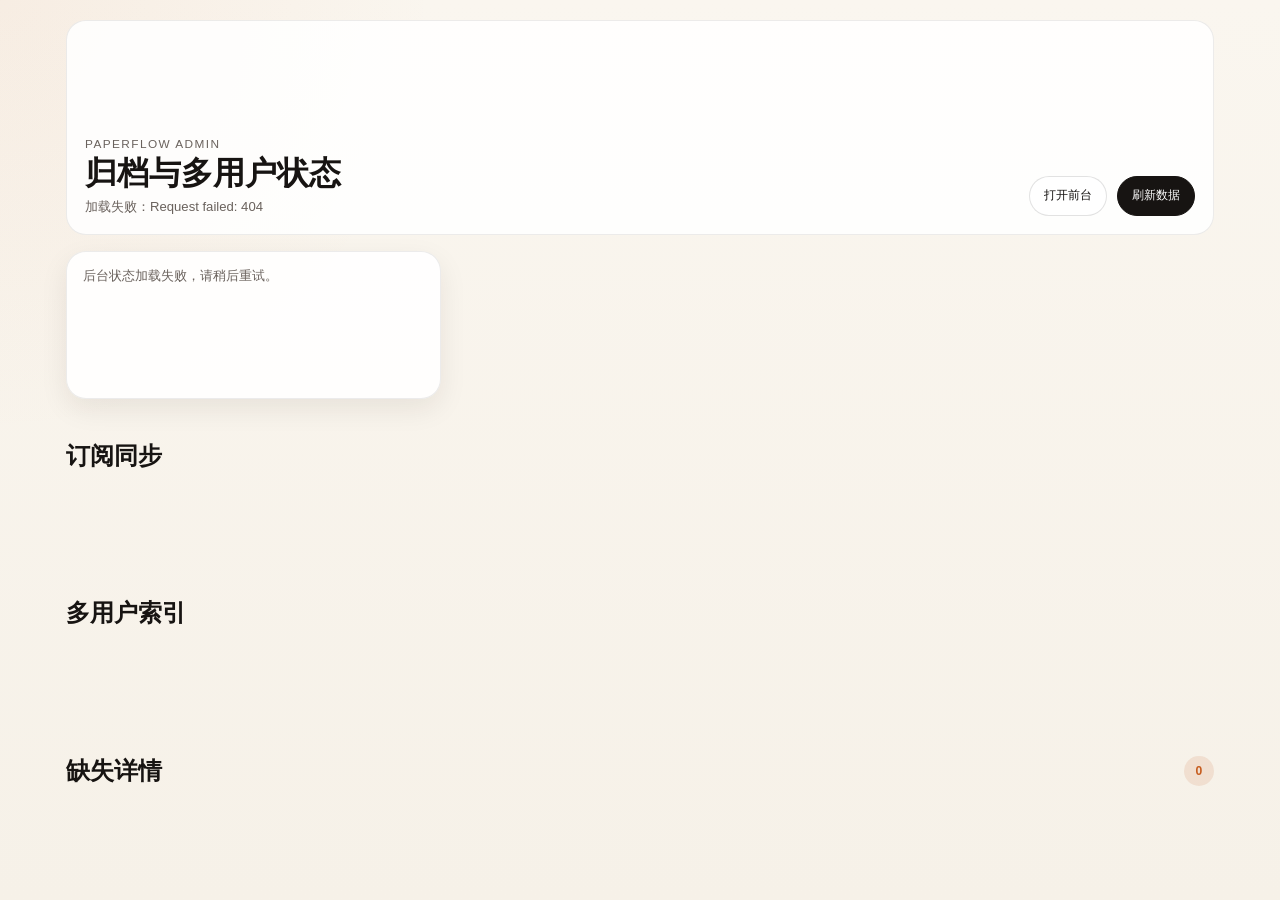
==== static/admin.html @ a1bb0bbd "Add multi-user state and admin dashboard" ====
<!doctype html>
<html lang="zh-CN" class="admin-html">
  <head>
    <meta charset="UTF-8" />
    <meta
      name="viewport"
      content="width=device-width, initial-scale=1.0, maximum-scale=1.0, user-scalable=no, viewport-fit=cover"
    />
    <title>PaperFlow 后台管理</title>
    <link rel="stylesheet" href="/static/styles.css?v=20260330a" />
    <link rel="stylesheet" href="/static/admin.css?v=20260330a" />
  </head>
  <body class="admin-body">
    <main class="admin-shell">
      <header class="admin-head">
        <div>
          <p class="admin-eyebrow">PaperFlow Admin</p>
          <h1>归档与多用户状态</h1>
          <p id="adminSummary" class="admin-summary">正在加载后台状态...</p>
        </div>
        <div class="admin-head-actions">
          <a class="secondary-link" href="/" target="_blank" rel="noreferrer">打开前台</a>
          <button id="refreshAdmin" class="primary-button" type="button">刷新数据</button>
        </div>
      </header>

      <section id="adminMetricGrid" class="admin-metric-grid"></section>

      <section class="admin-section">
        <div class="admin-section-head">
          <h2>订阅同步</h2>
        </div>
        <div id="subscriptionStatus" class="admin-list"></div>
      </section>

      <section class="admin-section">
        <div class="admin-section-head">
          <h2>多用户索引</h2>
        </div>
        <div id="userStatus" class="admin-list"></div>
      </section>

      <section class="admin-section">
        <div class="admin-section-head">
          <h2>缺失详情</h2>
          <span id="missingCountBadge" class="admin-badge">0</span>
        </div>
        <div id="missingDetailList" class="admin-list"></div>
      </section>
    </main>

    <script src="/static/admin.js?v=20260330a" defer></script>
  </body>
</html>
---- static/styles.css ----
:root {
  --bg: #f6f1e8;
  --paper: #fffdf8;
  --paper-soft: #fbf7ef;
  --line: rgba(23, 20, 18, 0.12);
  --ink: #171412;
  --muted: #6a625d;
  --accent: #c65c1e;
  --accent-soft: rgba(198, 92, 30, 0.12);
  --shadow: 0 10px 28px rgba(41, 25, 12, 0.08);
  --radius: 20px;
  --bottom-nav-height: 44px;
  --app-width: 100vw;
  --app-height: 100vh;
}

* {
  box-sizing: border-box;
}

html,
body {
  margin: 0;
  width: 100%;
  height: 100%;
  overflow: hidden;
  background:
    radial-gradient(circle at top left, rgba(198, 92, 30, 0.06), transparent 28%),
    linear-gradient(180deg, #faf6ef 0%, var(--bg) 100%);
  color: var(--ink);
  font-family: "Avenir Next", "Segoe UI", "PingFang SC", "Noto Sans SC", sans-serif;
  -webkit-text-size-adjust: 100%;
  text-size-adjust: 100%;
  touch-action: manipulation;
}

body {
  overscroll-behavior: none;
}

button,
input,
textarea {
  font: inherit;
}

button {
  cursor: pointer;
}

a {
  color: inherit;
  text-decoration: none;
}

.hidden {
  display: none !important;
}

.app-shell {
  width: var(--app-width);
  height: var(--app-height);
  display: grid;
  grid-template-rows: minmax(0, 1fr) auto;
  overflow: hidden;
  touch-action: manipulation;
}

.app-main {
  min-height: 0;
  overflow: hidden;
}

.screen {
  display: grid;
  min-height: 0;
  height: 100%;
}

#homeScreen {
  grid-template-rows: auto minmax(0, 1fr);
}

.screen-panel {
  min-height: 0;
  height: 100%;
  touch-action: manipulation;
}

.mode-tabs {
  display: grid;
  grid-template-columns: auto minmax(0, 1fr);
  align-items: stretch;
  gap: 0;
  width: 100%;
  height: calc(var(--bottom-nav-height) + env(safe-area-inset-top));
  padding-top: env(safe-area-inset-top);
  background: rgba(248, 243, 235, 0.98);
  border-bottom: 1px solid var(--line);
}

.mode-brand {
  display: flex;
  align-items: center;
  justify-content: flex-start;
  height: var(--bottom-nav-height);
  padding: 0 12px;
  font-family: "Iowan Old Style", "Palatino Linotype", Baskerville, serif;
  font-size: 0.9rem;
  font-weight: 700;
  letter-spacing: 0.02em;
  border-right: 1px solid var(--line);
  white-space: nowrap;
}

.mode-tab-row {
  display: grid;
  grid-template-columns: repeat(3, minmax(0, 1fr));
  min-width: 0;
}

.mode-tab,
.bottom-tab {
  border: 0;
  background: transparent;
  color: var(--ink);
}

.mode-tab {
  min-height: 0;
  height: var(--bottom-nav-height);
  display: grid;
  place-items: center;
  gap: 2px;
  padding: 3px 8px;
  border-right: 1px solid var(--line);
}

.mode-tab:last-child {
  border-right: 0;
}

.mode-tab span {
  font-size: 0.8rem;
  font-weight: 500;
}

.mode-tab strong {
  font-size: 0.68rem;
  color: var(--muted);
}

.mode-tab.active {
  background: var(--ink);
  color: #ffffff;
}

.mode-tab.active strong {
  color: rgba(255, 255, 255, 0.82);
}

.bottom-nav {
  display: grid;
  grid-template-columns: repeat(4, minmax(0, 1fr));
  height: calc(var(--bottom-nav-height) + env(safe-area-inset-bottom));
  padding-bottom: env(safe-area-inset-bottom);
  border-top: 1px solid var(--line);
  background: rgba(248, 243, 235, 0.98);
}

.bottom-tab {
  min-height: 0;
  height: var(--bottom-nav-height);
  display: flex;
  align-items: center;
  justify-content: center;
  border-right: 1px solid var(--line);
  font-size: 0.86rem;
  font-weight: 500;
}

.bottom-tab:last-child {
  border-right: 0;
}

.bottom-tab.active {
  background: var(--ink);
  color: #ffffff;
}

#readerPanel {
  padding: 0;
  overflow: hidden;
  background: rgba(255, 255, 255, 0.84);
}

.reader-card {
  height: 100%;
  min-height: 0;
  display: grid;
  grid-template-rows: auto auto minmax(0, 1fr) auto auto;
  position: relative;
  gap: 6px;
  padding: 10px 12px 6px;
  background: linear-gradient(180deg, rgba(255, 255, 255, 0.98), rgba(255, 251, 244, 0.98));
  border: 0;
  border-radius: 0;
  box-shadow: none;
  overflow: hidden;
}

.reader-status,
.issue-line {
  display: flex;
  flex-wrap: wrap;
  align-items: center;
  gap: 8px;
}

.reader-flow {
  display: grid;
  grid-template-columns: auto minmax(0, 1fr) auto;
  align-items: center;
  gap: 10px;
  color: var(--muted);
  font-size: 0.72rem;
}

.reader-flow-label,
.reader-flow-state {
  white-space: nowrap;
}

.reader-flow-state {
  text-align: right;
}

.flow-progressbar {
  height: 5px;
}

.reader-progressbar {
  height: 8px;
  border-radius: 999px;
  background: rgba(23, 20, 18, 0.08);
  overflow: hidden;
}

.reader-progressbar span {
  display: block;
  height: 100%;
  background: linear-gradient(90deg, var(--ink), var(--accent));
}

.reader-head {
  min-height: 0;
}

.meta-item {
  color: var(--muted);
  font-size: 0.76rem;
  letter-spacing: 0.04em;
}

.journal-chip {
  padding: 4px 8px;
  border-radius: 999px;
  background: var(--accent-soft);
  color: var(--accent);
  font-weight: 700;
  font-size: 0.66rem;
  white-space: nowrap;
}

.reader-title {
  margin: 8px 0 8px;
  font-family: "Iowan Old Style", "Palatino Linotype", Baskerville, serif;
  font-size: clamp(1.24rem, 3.9vw, 1.9rem);
  line-height: 1.08;
  overflow-wrap: anywhere;
}

.keyword-row {
  display: flex;
  flex-wrap: wrap;
  gap: 6px;
  max-height: 70px;
  overflow: hidden;
}

.keyword-pill {
  flex: 0 0 auto;
  padding: 5px 8px;
  border: 1px solid var(--line);
  border-radius: 999px;
  background: rgba(255, 255, 255, 0.84);
  font-size: 0.72rem;
}

.keyword-pill.muted {
  color: var(--muted);
}

.reader-stage {
  position: relative;
  min-height: 0;
  overflow: hidden;
}

.reader-media {
  position: absolute;
  inset: 0;
  min-height: 0;
  display: block;
  touch-action: pan-y;
  transition: opacity 0.18s ease, transform 0.22s ease;
}

.reader-stage.detail-open .reader-media {
  opacity: 0;
  transform: translateY(18px);
  pointer-events: none;
}

.figure-stage {
  position: relative;
  height: 100%;
  min-height: 0;
  background: linear-gradient(135deg, rgba(198, 92, 30, 0.08), rgba(23, 20, 18, 0.02));
  border: 1px solid rgba(198, 92, 30, 0.08);
  border-radius: 12px;
  padding: 8px;
  touch-action: pan-y;
}

.figure-stage[data-reader-figure="true"] {
  cursor: zoom-in;
}

.saved-star {
  position: absolute;
  top: 14px;
  left: 14px;
  z-index: 1;
  width: 22px;
  height: 22px;
  display: inline-flex;
  align-items: center;
  justify-content: center;
  border-radius: 999px;
  background: rgba(242, 201, 76, 0.96);
  color: #5b4100;
  font-size: 0.82rem;
  font-weight: 700;
  box-shadow: 0 4px 12px rgba(62, 45, 0, 0.16);
}

.figure-stage-count {
  position: absolute;
  top: 16px;
  right: 16px;
  z-index: 1;
  padding: 2px 8px;
  border-radius: 999px;
  background: rgba(255, 255, 255, 0.92);
  color: var(--muted);
  font-size: 0.68rem;
}

.figure-frame {
  width: 100%;
  height: 100%;
  min-height: 0;
  display: grid;
  place-items: center;
  background: #ffffff;
  border-radius: 16px;
  overflow: hidden;
  touch-action: pan-y;
}

.figure-canvas {
  display: block;
  width: 100%;
  height: 100%;
  touch-action: pan-y;
}

.thumb-row {
  display: flex;
  gap: 8px;
  overflow-x: auto;
  scrollbar-width: none;
}

.thumb-row::-webkit-scrollbar {
  display: none;
}

.thumb-button {
  flex: 0 0 auto;
  width: 64px;
  height: 48px;
  padding: 0;
  border: 1px solid var(--line);
  border-radius: 12px;
  overflow: hidden;
  background: #ffffff;
}

.thumb-button img {
  width: 100%;
  height: 100%;
  object-fit: contain;
  background: #ffffff;
}

.thumb-button.active {
  border-color: var(--accent);
  box-shadow: inset 0 0 0 1px var(--accent);
}

.figure-empty,
.placeholder-card,
.empty-card {
  display: grid;
  gap: 12px;
  align-content: center;
  justify-items: start;
  min-height: 100%;
  padding: 20px;
  background: rgba(255, 255, 255, 0.9);
  border: 1px solid rgba(23, 20, 18, 0.08);
  border-radius: var(--radius);
}

.empty-card h2,
.my-page h1,
.page-head h1 {
  margin: 0;
  font-family: "Iowan Old Style", "Palatino Linotype", Baskerville, serif;
  line-height: 1.12;
}

.page-head h1,
.my-page h1 {
  font-size: clamp(1.02rem, 3.8vw, 1.24rem);
}

.empty-card p,
.figure-empty p,
.detail-item p,
.saved-paper-card p,
.page-head p,
.hub-card p {
  margin: 0;
  color: var(--muted);
  line-height: 1.55;
  font-size: 0.76rem;
}

.empty-actions,
.note-actions,
.saved-paper-actions,
.modal-actions {
  display: flex;
  flex-wrap: wrap;
  gap: 8px;
}

.note-strip {
  display: grid;
  grid-template-columns: minmax(0, 1fr) auto;
  align-items: center;
  gap: 8px;
  padding: 8px 10px;
  border: 1px solid rgba(216, 169, 12, 0.35);
  border-radius: 14px;
  background: rgba(242, 201, 76, 0.14);
}

.note-strip textarea,
.search-row input,
.subscription-form input {
  width: 100%;
  border: 1px solid var(--line);
  border-radius: 14px;
  padding: 8px 10px;
  background: rgba(255, 255, 255, 0.9);
  resize: none;
  font-size: 0.76rem;
}

.note-strip textarea {
  min-height: 42px;
  max-height: 52px;
  font-size: 0.76rem;
  line-height: 1.35;
}

.note-strip textarea::placeholder {
  color: var(--muted);
  font-size: 0.76rem;
}

.detail-section {
  position: absolute;
  inset: 0;
  min-height: 0;
  display: grid;
  opacity: 0;
  transform: translateY(22px);
  pointer-events: none;
  transition: opacity 0.18s ease, transform 0.26s ease;
}

.detail-section.open {
  gap: 12px;
  opacity: 1;
  transform: translateY(0);
  pointer-events: auto;
}

.detail-list {
  display: grid;
  gap: 12px;
  min-height: 0;
  height: 100%;
  overflow: auto;
  padding-right: 4px;
}

.detail-item strong {
  display: block;
  margin-bottom: 6px;
}

.primary-link,
.secondary-link,
.action-button,
.secondary-button,
.primary-button,
.filter-pill,
.close-button,
.sub-tab {
  display: inline-flex;
  align-items: center;
  justify-content: center;
  min-height: 40px;
  padding: 0 14px;
  border-radius: 999px;
  border: 1px solid var(--line);
  background: rgba(255, 255, 255, 0.86);
  color: var(--ink);
  font-size: 0.74rem;
}

.primary-link,
.primary-button,
.action-button.primary {
  background: var(--ink);
  border-color: var(--ink);
  color: #ffffff;
}

.secondary-button.warn,
.action-button.warn {
  color: #8a2d12;
  background: rgba(162, 56, 24, 0.08);
}

.action-button.saved {
  background: #f2c94c;
  border-color: #d8a90c;
  color: #3e2d00;
  font-weight: 700;
}

.note-actions {
  flex-wrap: nowrap;
  gap: 6px;
}

.note-actions .secondary-button {
  min-height: 32px;
  padding: 0 10px;
  font-size: 0.7rem;
}

.action-bar {
  display: flex;
  justify-content: flex-end;
  gap: 6px;
  align-self: end;
}

.action-button {
  min-width: 34px;
  width: 34px;
  padding: 0;
  font-size: 1rem;
  white-space: nowrap;
}

.reader-footer-shell {
  align-self: end;
  padding-top: 8px;
  padding-bottom: 2px;
}

.icon-button {
  padding: 0;
}

.detail-chevron {
  font-size: 1rem;
  line-height: 1;
  transform: translateY(-1px);
}

.icon-button.open .detail-chevron {
  transform: rotate(180deg);
}

#imagePanel,
#collectionPanel,
#subscriptionPanel,
#myPanel {
  height: 100%;
  overflow: auto;
  padding: 16px 12px 12px;
}

.page-head {
  display: grid;
  gap: 8px;
  margin-bottom: 16px;
}

.page-head h1,
.saved-paper-card h3,
.hub-card h3,
.modal-image + .modal-actions,
.modal-caption {
  font-family: "Iowan Old Style", "Palatino Linotype", Baskerville, serif;
}

.sub-tabs {
  display: grid;
  grid-template-columns: repeat(2, minmax(0, 1fr));
  gap: 8px;
  margin-bottom: 14px;
}

.filter-toolbar {
  display: grid;
  gap: 10px;
}

.filter-toolbar {
  margin-bottom: 14px;
}

.inline-actions {
  display: flex;
  flex-wrap: wrap;
  gap: 10px;
}

.sub-tab.active,
.filter-pill.active {
  background: var(--ink);
  color: #ffffff;
  border-color: var(--ink);
}

.search-row,
.subscription-form {
  display: grid;
  gap: 10px;
  margin-bottom: 14px;
}

.list-stack,
.hub-list {
  display: grid;
  gap: 12px;
}

.saved-paper-card,
.hub-card,
.stats-card {
  display: grid;
  gap: 8px;
  padding: 16px;
  background: rgba(255, 255, 255, 0.88);
  border: 1px solid rgba(23, 20, 18, 0.08);
  border-radius: var(--radius);
}

.saved-paper-meta {
  color: var(--muted);
  font-size: 0.7rem;
  letter-spacing: 0.04em;
}

.saved-paper-card h3,
.hub-card h3 {
  margin: 0;
  font-size: 0.98rem;
  line-height: 1.18;
}

.hub-link {
  width: 100%;
  border: 1px solid rgba(23, 20, 18, 0.08);
  text-align: left;
}

.saved-image-grid {
  display: grid;
  grid-template-columns: repeat(2, minmax(0, 1fr));
  gap: 10px;
}

.saved-image-tile,
.image-tile {
  overflow: hidden;
  border-radius: 18px;
  background: rgba(255, 255, 255, 0.92);
  border: 1px solid rgba(23, 20, 18, 0.08);
}

.image-toolbar {
  display: grid;
  gap: 12px;
  margin-bottom: 14px;
}

.filter-row {
  display: flex;
  gap: 8px;
  overflow-x: auto;
  scrollbar-width: none;
}

.filter-row::-webkit-scrollbar {
  display: none;
}

.image-masonry {
  display: grid;
  grid-template-columns: repeat(2, minmax(0, 1fr));
  gap: 10px;
}

.image-tile {
  margin-bottom: 0;
  touch-action: manipulation;
}

.image-tile-media {
  position: relative;
  width: 100%;
  background: #ffffff;
}

.image-tile-stage {
  padding: 8px;
  background: linear-gradient(135deg, rgba(198, 92, 30, 0.08), rgba(23, 20, 18, 0.02));
  border: 1px solid rgba(198, 92, 30, 0.08);
  border-radius: 16px;
  overflow: hidden;
}

.image-tile-frame {
  width: 100%;
  height: 100%;
  display: grid;
  place-items: center;
  background: #ffffff;
  border-radius: 14px;
  overflow: hidden;
}

.image-tile-media img,
.saved-image-tile img,
.modal-image img {
  width: 100%;
  height: 100%;
  display: block;
  object-fit: contain;
  background: #ffffff;
}

.saved-mark {
  position: absolute;
  top: 8px;
  right: 8px;
  padding: 4px 8px;
  border-radius: 999px;
  background: rgba(242, 201, 76, 0.94);
  color: #3e2d00;
  font-size: 0.72rem;
  font-weight: 700;
}

.image-tile-star {
  top: 8px;
  left: 8px;
  width: 20px;
  height: 20px;
  font-size: 0.72rem;
}

.image-more {
  margin-top: 4px;
}

.stats-grid {
  display: grid;
  grid-template-columns: repeat(2, minmax(0, 1fr));
  gap: 12px;
}

.stats-card strong {
  font-size: 1.16rem;
}

.stats-card span {
  font-size: 0.74rem;
  color: var(--muted);
}

.hub-card.muted {
  opacity: 0.74;
}

.image-modal {
  position: fixed;
  inset: 0;
  z-index: 40;
}

.image-modal-backdrop {
  position: absolute;
  inset: 0;
  background: rgba(10, 9, 8, 0.56);
  backdrop-filter: blur(8px);
}

.image-modal-card {
  position: relative;
  z-index: 1;
  width: min(920px, calc(100vw - 20px));
  max-height: calc(var(--app-height) - 20px);
  margin: 10px auto;
  padding: 16px;
  overflow: auto;
  background: rgba(249, 245, 238, 0.98);
  border-radius: 24px;
}

.reader-preview-card {
  position: fixed;
  z-index: 1;
  margin: 0;
  padding: 14px;
  background: rgba(249, 245, 238, 0.98);
  border-radius: 24px;
  box-shadow: var(--shadow);
}

.reader-preview-shell {
  height: 100%;
  display: grid;
  grid-template-rows: auto auto auto minmax(0, 1fr) auto;
  gap: 8px;
}

.reader-preview-meta,
.reader-preview-hint {
  display: flex;
  justify-content: space-between;
  gap: 10px;
  color: var(--muted);
  font-size: 0.78rem;
}

.reader-preview-title {
  margin: 0;
  font-family: "Iowan Old Style", "Palatino Linotype", Baskerville, serif;
  font-size: clamp(1.16rem, 4.4vw, 1.6rem);
  line-height: 1.14;
}

.reader-preview-caption {
  margin: 0;
  color: var(--muted);
  font-size: 0.82rem;
}

.reader-preview-stage {
  min-height: 0;
}

.reader-preview-frame {
  position: relative;
  width: 100%;
  height: 100%;
  min-height: 0;
  background: #ffffff;
  border-radius: 20px;
  overflow: hidden;
}

.preview-star {
  top: 12px;
  left: 12px;
}

.reader-preview-image {
  width: 100%;
  height: 100%;
  display: block;
  object-fit: contain;
  transform-origin: center center;
  touch-action: none;
  user-select: none;
}

.modal-meta,
.modal-caption {
  color: var(--muted);
  font-size: 0.72rem;
}

.image-modal-card h3 {
  margin: 0;
  font-family: "Iowan Old Style", "Palatino Linotype", Baskerville, serif;
  font-size: 1rem;
  line-height: 1.18;
}

.modal-image {
  margin: 14px 0;
  overflow: hidden;
  border-radius: 18px;
}

.close-button {
  margin-bottom: 12px;
}

@media (max-width: 720px) {
  .reader-card {
    gap: 7px;
    padding: 8px 10px 4px;
  }

  .reader-title {
    font-size: clamp(1.14rem, 4.9vw, 1.54rem);
  }

  .stats-grid,
  .saved-image-grid {
    grid-template-columns: 1fr;
  }

  .image-masonry {
    grid-template-columns: repeat(2, minmax(0, 1fr));
  }
}

@media (max-width: 480px) {
  :root {
    --bottom-nav-height: 42px;
  }

  .mode-brand {
    padding: 0 8px;
    font-size: 0.82rem;
  }

  .mode-tab {
    padding: 2px 4px;
  }

  .mode-tab span {
    font-size: 0.7rem;
  }

  .mode-tab strong {
    font-size: 0.62rem;
  }

  #readerPanel,
  #imagePanel,
  #collectionPanel,
  #subscriptionPanel,
  #myPanel {
    padding: 10px;
  }

  #readerPanel {
    padding: 0;
  }

  .reader-card {
    padding: 8px 8px 3px;
  }

  .reader-title {
    font-size: clamp(0.94rem, 4.45vw, 1.18rem);
    line-height: 1.12;
  }

  .keyword-pill {
    font-size: 0.68rem;
    padding: 4px 7px;
  }

  .note-strip {
    grid-template-columns: minmax(0, 1fr) auto;
    gap: 6px;
    padding: 6px 8px;
  }

  .note-strip textarea {
    min-height: 38px;
    max-height: 44px;
    padding: 7px 9px;
    font-size: 0.68rem;
  }

  .note-strip textarea::placeholder {
    font-size: 0.68rem;
  }

  .note-actions .secondary-button {
    min-height: 28px;
    padding: 0 8px;
    font-size: 0.64rem;
  }

  .figure-stage-count {
    top: 14px;
    right: 14px;
  }

  .saved-star {
    top: 12px;
    left: 12px;
    width: 18px;
    height: 18px;
    font-size: 0.68rem;
  }

  .action-bar {
    gap: 4px;
  }

  .action-button,
  .secondary-button,
  .primary-button,
  .primary-link,
  .secondary-link {
    min-height: 36px;
    padding: 0 6px;
    font-size: 0.68rem;
  }

  .action-button {
    min-width: 30px;
    width: 30px;
    font-size: 0.94rem;
  }

  .image-masonry {
    grid-template-columns: repeat(2, minmax(0, 1fr));
    gap: 8px;
  }

  .reader-preview-card {
    width: calc(100vw - 12px);
    height: calc(var(--app-height) - 12px);
    margin: 6px auto;
    padding: 10px;
    border-radius: 18px;
  }

  .page-head h1,
  .my-page h1 {
    font-size: 0.96rem;
  }

  .saved-paper-card h3,
  .hub-card h3,
  .image-modal-card h3 {
    font-size: 0.9rem;
  }

  .saved-paper-card p,
  .page-head p,
  .hub-card p,
  .stats-card span,
  .modal-meta,
  .modal-caption,
  .search-row input,
  .subscription-form input {
    font-size: 0.68rem;
  }

  .saved-paper-meta {
    font-size: 0.64rem;
  }

  .stats-card strong {
    font-size: 1.04rem;
  }
}
---- static/admin.css ----
html.admin-html,
body.admin-body {
  width: 100%;
  min-height: 100%;
  height: auto;
  overflow: auto;
}

body.admin-body {
  overscroll-behavior: auto;
}

.admin-shell {
  width: min(1180px, 100%);
  min-height: 100svh;
  margin: 0 auto;
  padding: 20px 16px 28px;
  display: grid;
  gap: 16px;
}

.admin-head {
  display: flex;
  align-items: flex-end;
  justify-content: space-between;
  gap: 16px;
  padding: 18px;
  border: 1px solid rgba(23, 20, 18, 0.08);
  background: rgba(255, 255, 255, 0.86);
  border-radius: var(--radius);
}

.admin-head h1,
.admin-section h2 {
  margin: 0;
  font-family: "Iowan Old Style", "Palatino Linotype", Baskerville, serif;
}

.admin-head h1 {
  font-size: clamp(1.24rem, 2.8vw, 2rem);
  line-height: 1.04;
}

.admin-eyebrow {
  margin: 0 0 6px;
  color: var(--muted);
  font-size: 0.74rem;
  letter-spacing: 0.12em;
  text-transform: uppercase;
}

.admin-summary {
  margin: 8px 0 0;
  color: var(--muted);
  font-size: 0.82rem;
}

.admin-head-actions {
  display: flex;
  flex-wrap: wrap;
  gap: 10px;
}

.admin-metric-grid {
  display: grid;
  grid-template-columns: repeat(3, minmax(0, 1fr));
  gap: 12px;
}

.admin-metric,
.admin-item,
.admin-empty {
  padding: 16px;
  border: 1px solid rgba(23, 20, 18, 0.08);
  background: rgba(255, 255, 255, 0.9);
  border-radius: var(--radius);
  box-shadow: var(--shadow);
}

.admin-metric {
  display: grid;
  gap: 8px;
}

.admin-metric-label,
.admin-item-meta,
.admin-item-row span,
.admin-inline-note {
  color: var(--muted);
  font-size: 0.74rem;
}

.admin-metric-value {
  font-size: clamp(1.2rem, 4vw, 1.9rem);
  font-weight: 700;
}

.admin-section {
  display: grid;
  gap: 12px;
}

.admin-section-head {
  display: flex;
  align-items: center;
  justify-content: space-between;
  gap: 12px;
}

.admin-badge {
  display: inline-flex;
  align-items: center;
  justify-content: center;
  min-width: 30px;
  min-height: 30px;
  padding: 0 10px;
  border-radius: 999px;
  background: rgba(198, 92, 30, 0.12);
  color: var(--accent);
  font-size: 0.76rem;
  font-weight: 700;
}

.admin-list {
  display: grid;
  gap: 12px;
}

.admin-item {
  display: grid;
  gap: 10px;
}

.admin-item h3 {
  margin: 0;
  font-size: 0.98rem;
  line-height: 1.16;
}

.admin-item-row {
  display: flex;
  flex-wrap: wrap;
  gap: 8px 14px;
}

.admin-item-row strong {
  font-size: 0.76rem;
  font-weight: 700;
}

.admin-item-link {
  color: var(--accent);
  font-size: 0.76rem;
}

.admin-empty {
  color: var(--muted);
  font-size: 0.8rem;
}

@media (max-width: 900px) {
  .admin-metric-grid {
    grid-template-columns: repeat(2, minmax(0, 1fr));
  }
}

@media (max-width: 640px) {
  .admin-shell {
    padding: 12px 10px 20px;
  }

  .admin-head {
    grid-template-columns: 1fr;
    display: grid;
    align-items: start;
  }

  .admin-head-actions {
    justify-content: stretch;
  }

  .admin-head-actions .secondary-link,
  .admin-head-actions .primary-button {
    width: 100%;
  }

  .admin-metric-grid {
    grid-template-columns: 1fr;
  }
}
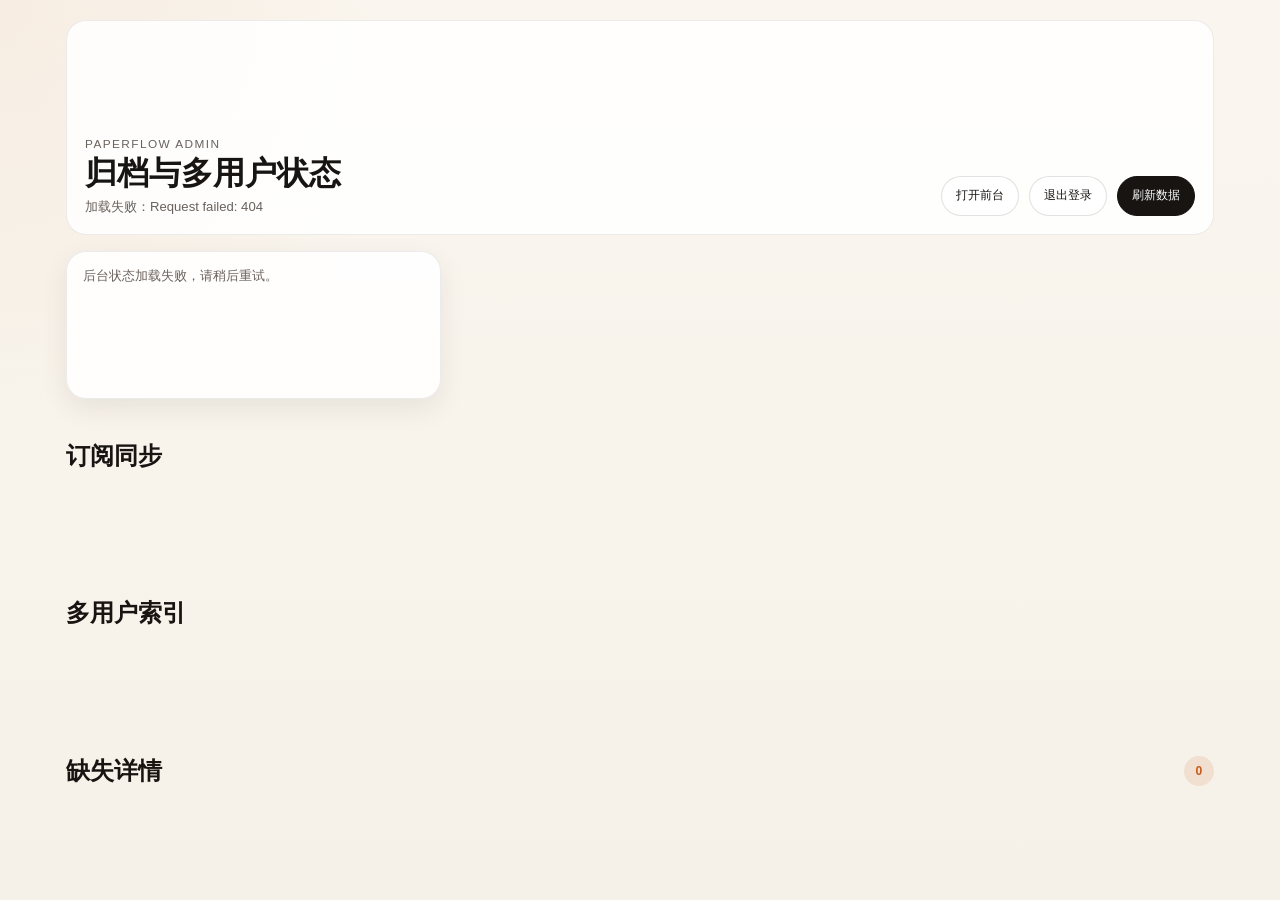
==== commit b8695689: "Protect admin dashboard with login" ====
--- a/static/admin.html
+++ b/static/admin.html
@@ -7,8 +7,8 @@
       content="width=device-width, initial-scale=1.0, maximum-scale=1.0, user-scalable=no, viewport-fit=cover"
     />
     <title>PaperFlow 后台管理</title>
-    <link rel="stylesheet" href="/static/styles.css?v=20260330a" />
-    <link rel="stylesheet" href="/static/admin.css?v=20260330a" />
+    <link rel="stylesheet" href="/static/styles.css?v=20260416a" />
+    <link rel="stylesheet" href="/static/admin.css?v=20260416a" />
   </head>
   <body class="admin-body">
     <main class="admin-shell">
@@ -20,6 +20,7 @@
         </div>
         <div class="admin-head-actions">
           <a class="secondary-link" href="/" target="_blank" rel="noreferrer">打开前台</a>
+          <button id="logoutAdmin" class="secondary-button" type="button">退出登录</button>
           <button id="refreshAdmin" class="primary-button" type="button">刷新数据</button>
         </div>
       </header>
@@ -49,6 +50,6 @@
       </section>
     </main>
 
-    <script src="/static/admin.js?v=20260330a" defer></script>
+    <script src="/static/admin.js?v=20260416a" defer></script>
   </body>
 </html>
--- a/static/admin.css
+++ b/static/admin.css
@@ -17,6 +17,61 @@
   padding: 20px 16px 28px;
   display: grid;
   gap: 16px;
+}
+
+.admin-login-shell {
+  width: min(520px, 100%);
+  min-height: 100svh;
+  margin: 0 auto;
+  display: grid;
+  place-items: center;
+  padding: 20px 16px;
+}
+
+.admin-login-card {
+  width: 100%;
+  display: grid;
+  gap: 14px;
+  padding: 22px;
+  border: 1px solid rgba(23, 20, 18, 0.08);
+  background: rgba(255, 255, 255, 0.9);
+  border-radius: var(--radius);
+  box-shadow: var(--shadow);
+}
+
+.admin-login-card h1 {
+  margin: 0;
+  font-family: "Iowan Old Style", "Palatino Linotype", Baskerville, serif;
+  font-size: clamp(1.3rem, 3vw, 2rem);
+}
+
+.admin-login-form {
+  display: grid;
+  gap: 12px;
+}
+
+.admin-field {
+  display: grid;
+  gap: 6px;
+  font-size: 0.78rem;
+  color: var(--muted);
+}
+
+.admin-field input {
+  width: 100%;
+  min-height: 44px;
+  padding: 0 12px;
+  border-radius: 12px;
+  border: 1px solid rgba(23, 20, 18, 0.12);
+  background: rgba(255, 255, 255, 0.96);
+  color: var(--ink);
+}
+
+.admin-login-message {
+  min-height: 18px;
+  margin: 0;
+  color: #8a2d12;
+  font-size: 0.76rem;
 }
 
 .admin-head {
